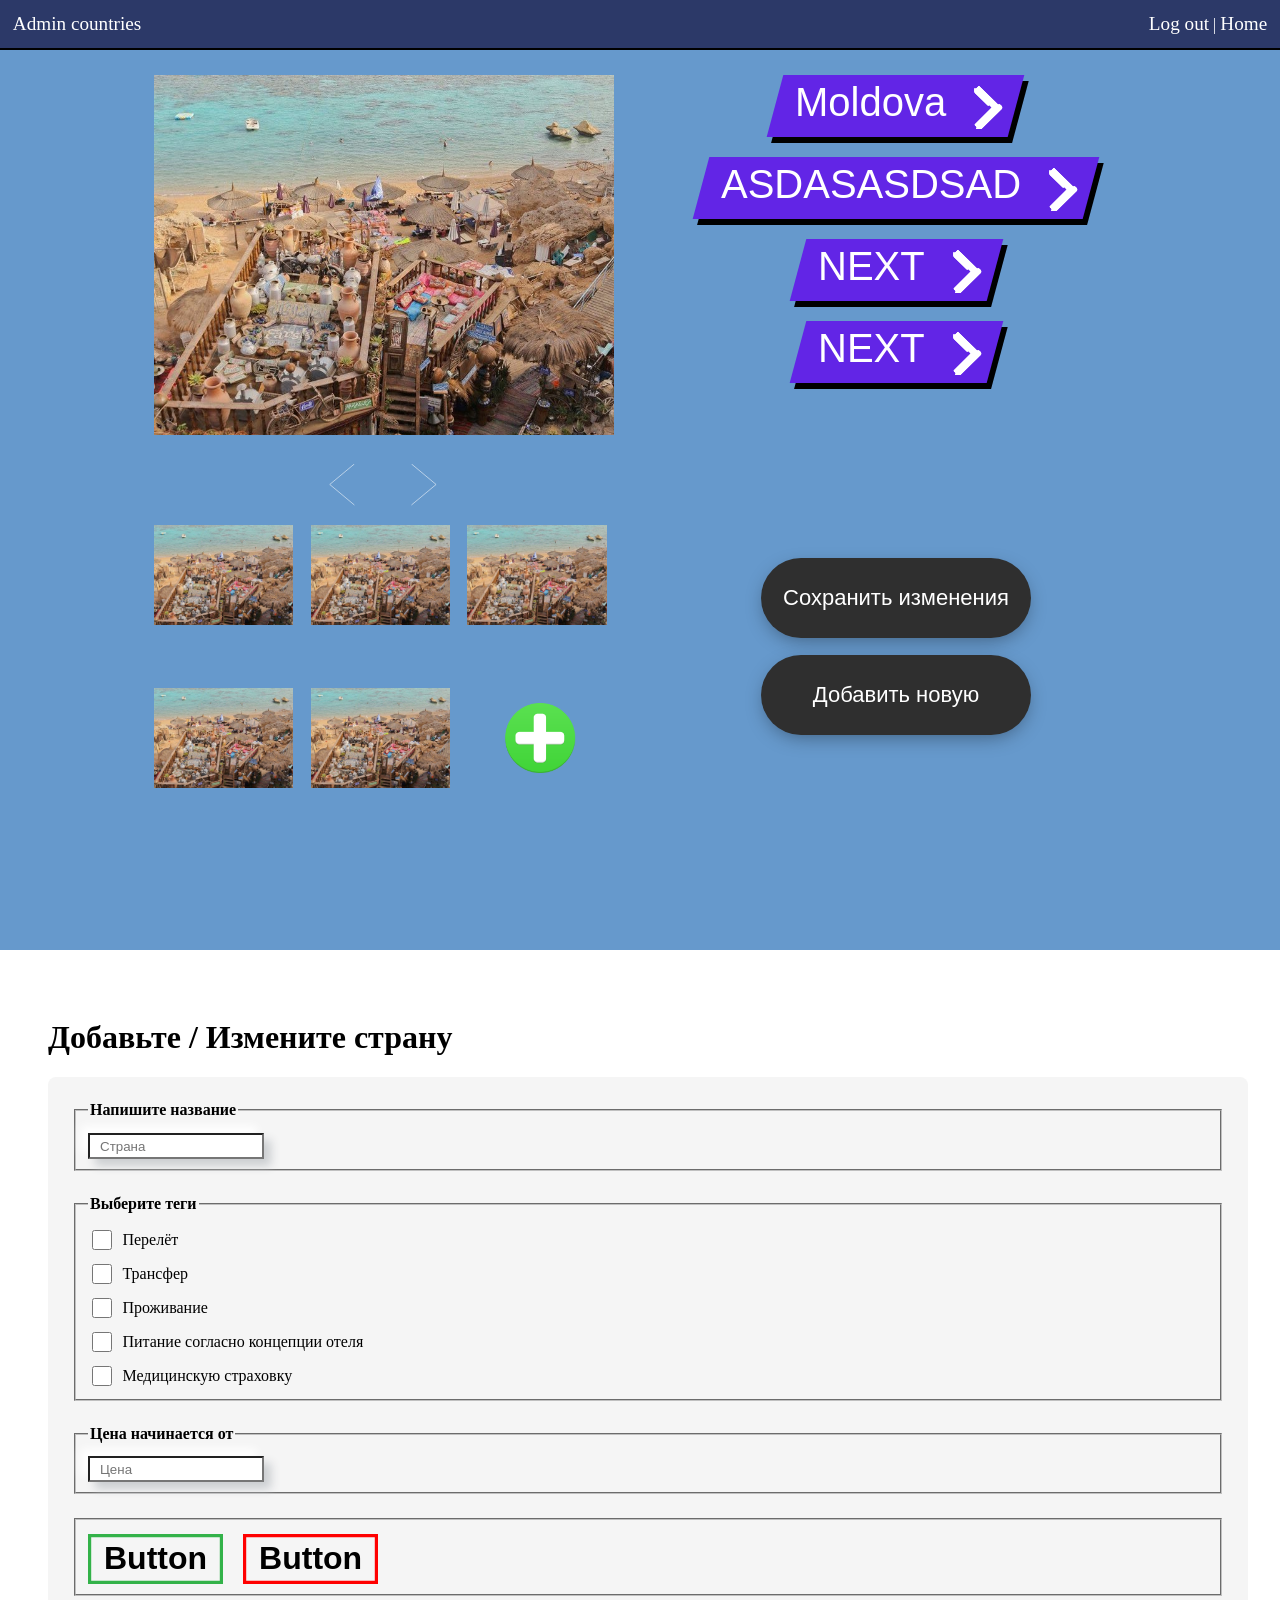
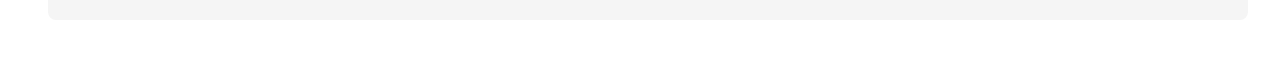
==== admin.html @ c145afe1 "Admin countries panel * FIX - need to add icon of delete photos * FIX - need to realize popup menu" ====
<!DOCTYPE html>
<html lang="eng">

<head>
  <meta charset="UTF-8">
  <title>Admin</title>
  <link rel="stylesheet" href="css/admin.css">

</head>


<body>
  <header>
    <a href="#">Admin countries</a>

    <div class="logout-container">
      <a href="#">Log out</a> |
      <a href="#">Home</a>
    </div>
  </header>

  <main>
    <div class="photos-container">
      <!-- <p>Country name</p> -->
      <div class="main-photo">
        <img src="content/image_swiper/Egypt_1.jpg" />
      </div>

      <div class="arrows-container">
        <button class="arrow left">
          <svg width="60px" height="80px" viewBox="0 0 50 80" xml:space="preserve">
            <polyline fill="none" stroke="#FFFFFF" stroke-width="1" stroke-linecap="round" stroke-linejoin="round"
              points="
          45.63,75.8 0.375,38.087 45.63,0.375 " />
          </svg>
        </button>
        <button class="arrow right">
          <svg xmlns="http://www.w3.org/2000/svg" xmlns:xlink="http://www.w3.org/1999/xlink" width="60px" height="80px"
            viewBox="0 0 50 80" xml:space="preserve">
            <polyline fill="none" stroke="#FFFFFF" stroke-width="1" stroke-linecap="round" stroke-linejoin="round"
              points="
          0.375,0.375 45.63,38.087 0.375,75.8 " />
          </svg>
        </button>
      </div>

      <div class="photoMain">
        <div class="photos-of-countries">
          <img class="photo" src="content/image_swiper/Egypt_1.jpg" />
          <img class="photo" src="content/image_swiper/Egypt_1.jpg" />
          <img class="photo" src="content/image_swiper/Egypt_1.jpg" />

          <img class="photo" src="content/image_swiper/Egypt_1.jpg" />
          <img class="photo" src="content/image_swiper/Egypt_1.jpg" />
          <img class="photo-add" src="content/+.png" />

        </div>
      </div>

    </div>

    <div class="countries-container">

      <div class="countries">
        <div class="countries-wrapper">
          <a class="cta" href="#">
            <span>Moldova</span>
            <span>
              <svg width="66px" height="43px" viewBox="0 0 66 43" version="1.1" xmlns="http://www.w3.org/2000/svg"
                xmlns:xlink="http://www.w3.org/1999/xlink">
                <g id="arrow" stroke="none" stroke-width="1" fill="none" fill-rule="evenodd">
                  <path class="one"
                    d="M40.1543933,3.89485454 L43.9763149,0.139296592 C44.1708311,-0.0518420739 44.4826329,-0.0518571125 44.6771675,0.139262789 L65.6916134,20.7848311 C66.0855801,21.1718824 66.0911863,21.8050225 65.704135,22.1989893 C65.7000188,22.2031791 65.6958657,22.2073326 65.6916762,22.2114492 L44.677098,42.8607841 C44.4825957,43.0519059 44.1708242,43.0519358 43.9762853,42.8608513 L40.1545186,39.1069479 C39.9575152,38.9134427 39.9546793,38.5968729 40.1481845,38.3998695 C40.1502893,38.3977268 40.1524132,38.395603 40.1545562,38.3934985 L56.9937789,21.8567812 C57.1908028,21.6632968 57.193672,21.3467273 57.0001876,21.1497035 C56.9980647,21.1475418 56.9959223,21.1453995 56.9937605,21.1432767 L40.1545208,4.60825197 C39.9574869,4.41477773 39.9546013,4.09820839 40.1480756,3.90117456 C40.1501626,3.89904911 40.1522686,3.89694235 40.1543933,3.89485454 Z"
                    fill="#FFFFFF"></path>
                  <path class="two"
                    d="M20.1543933,3.89485454 L23.9763149,0.139296592 C24.1708311,-0.0518420739 24.4826329,-0.0518571125 24.6771675,0.139262789 L45.6916134,20.7848311 C46.0855801,21.1718824 46.0911863,21.8050225 45.704135,22.1989893 C45.7000188,22.2031791 45.6958657,22.2073326 45.6916762,22.2114492 L24.677098,42.8607841 C24.4825957,43.0519059 24.1708242,43.0519358 23.9762853,42.8608513 L20.1545186,39.1069479 C19.9575152,38.9134427 19.9546793,38.5968729 20.1481845,38.3998695 C20.1502893,38.3977268 20.1524132,38.395603 20.1545562,38.3934985 L36.9937789,21.8567812 C37.1908028,21.6632968 37.193672,21.3467273 37.0001876,21.1497035 C36.9980647,21.1475418 36.9959223,21.1453995 36.9937605,21.1432767 L20.1545208,4.60825197 C19.9574869,4.41477773 19.9546013,4.09820839 20.1480756,3.90117456 C20.1501626,3.89904911 20.1522686,3.89694235 20.1543933,3.89485454 Z"
                    fill="#FFFFFF"></path>
                  <path class="three"
                    d="M0.154393339,3.89485454 L3.97631488,0.139296592 C4.17083111,-0.0518420739 4.48263286,-0.0518571125 4.67716753,0.139262789 L25.6916134,20.7848311 C26.0855801,21.1718824 26.0911863,21.8050225 25.704135,22.1989893 C25.7000188,22.2031791 25.6958657,22.2073326 25.6916762,22.2114492 L4.67709797,42.8607841 C4.48259567,43.0519059 4.17082418,43.0519358 3.97628526,42.8608513 L0.154518591,39.1069479 C-0.0424848215,38.9134427 -0.0453206733,38.5968729 0.148184538,38.3998695 C0.150289256,38.3977268 0.152413239,38.395603 0.154556228,38.3934985 L16.9937789,21.8567812 C17.1908028,21.6632968 17.193672,21.3467273 17.0001876,21.1497035 C16.9980647,21.1475418 16.9959223,21.1453995 16.9937605,21.1432767 L0.15452076,4.60825197 C-0.0425130651,4.41477773 -0.0453986756,4.09820839 0.148075568,3.90117456 C0.150162624,3.89904911 0.152268631,3.89694235 0.154393339,3.89485454 Z"
                    fill="#FFFFFF"></path>
                </g>
              </svg>
            </span>
          </a>
        </div>

        <div class="countries-wrapper">
          <a class="cta" href="#">
            <span>ASDASASDSAD</span>
            <span>
              <svg width="66px" height="43px" viewBox="0 0 66 43" version="1.1" xmlns="http://www.w3.org/2000/svg"
                xmlns:xlink="http://www.w3.org/1999/xlink">
                <g id="arrow" stroke="none" stroke-width="1" fill="none" fill-rule="evenodd">
                  <path class="one"
                    d="M40.1543933,3.89485454 L43.9763149,0.139296592 C44.1708311,-0.0518420739 44.4826329,-0.0518571125 44.6771675,0.139262789 L65.6916134,20.7848311 C66.0855801,21.1718824 66.0911863,21.8050225 65.704135,22.1989893 C65.7000188,22.2031791 65.6958657,22.2073326 65.6916762,22.2114492 L44.677098,42.8607841 C44.4825957,43.0519059 44.1708242,43.0519358 43.9762853,42.8608513 L40.1545186,39.1069479 C39.9575152,38.9134427 39.9546793,38.5968729 40.1481845,38.3998695 C40.1502893,38.3977268 40.1524132,38.395603 40.1545562,38.3934985 L56.9937789,21.8567812 C57.1908028,21.6632968 57.193672,21.3467273 57.0001876,21.1497035 C56.9980647,21.1475418 56.9959223,21.1453995 56.9937605,21.1432767 L40.1545208,4.60825197 C39.9574869,4.41477773 39.9546013,4.09820839 40.1480756,3.90117456 C40.1501626,3.89904911 40.1522686,3.89694235 40.1543933,3.89485454 Z"
                    fill="#FFFFFF"></path>
                  <path class="two"
                    d="M20.1543933,3.89485454 L23.9763149,0.139296592 C24.1708311,-0.0518420739 24.4826329,-0.0518571125 24.6771675,0.139262789 L45.6916134,20.7848311 C46.0855801,21.1718824 46.0911863,21.8050225 45.704135,22.1989893 C45.7000188,22.2031791 45.6958657,22.2073326 45.6916762,22.2114492 L24.677098,42.8607841 C24.4825957,43.0519059 24.1708242,43.0519358 23.9762853,42.8608513 L20.1545186,39.1069479 C19.9575152,38.9134427 19.9546793,38.5968729 20.1481845,38.3998695 C20.1502893,38.3977268 20.1524132,38.395603 20.1545562,38.3934985 L36.9937789,21.8567812 C37.1908028,21.6632968 37.193672,21.3467273 37.0001876,21.1497035 C36.9980647,21.1475418 36.9959223,21.1453995 36.9937605,21.1432767 L20.1545208,4.60825197 C19.9574869,4.41477773 19.9546013,4.09820839 20.1480756,3.90117456 C20.1501626,3.89904911 20.1522686,3.89694235 20.1543933,3.89485454 Z"
                    fill="#FFFFFF"></path>
                  <path class="three"
                    d="M0.154393339,3.89485454 L3.97631488,0.139296592 C4.17083111,-0.0518420739 4.48263286,-0.0518571125 4.67716753,0.139262789 L25.6916134,20.7848311 C26.0855801,21.1718824 26.0911863,21.8050225 25.704135,22.1989893 C25.7000188,22.2031791 25.6958657,22.2073326 25.6916762,22.2114492 L4.67709797,42.8607841 C4.48259567,43.0519059 4.17082418,43.0519358 3.97628526,42.8608513 L0.154518591,39.1069479 C-0.0424848215,38.9134427 -0.0453206733,38.5968729 0.148184538,38.3998695 C0.150289256,38.3977268 0.152413239,38.395603 0.154556228,38.3934985 L16.9937789,21.8567812 C17.1908028,21.6632968 17.193672,21.3467273 17.0001876,21.1497035 C16.9980647,21.1475418 16.9959223,21.1453995 16.9937605,21.1432767 L0.15452076,4.60825197 C-0.0425130651,4.41477773 -0.0453986756,4.09820839 0.148075568,3.90117456 C0.150162624,3.89904911 0.152268631,3.89694235 0.154393339,3.89485454 Z"
                    fill="#FFFFFF"></path>
                </g>
              </svg>
            </span>
          </a>
        </div>

        <div class="countries-wrapper">
          <a class="cta" href="#">
            <span>NEXT</span>
            <span>
              <svg width="66px" height="43px" viewBox="0 0 66 43" version="1.1" xmlns="http://www.w3.org/2000/svg"
                xmlns:xlink="http://www.w3.org/1999/xlink">
                <g id="arrow" stroke="none" stroke-width="1" fill="none" fill-rule="evenodd">
                  <path class="one"
                    d="M40.1543933,3.89485454 L43.9763149,0.139296592 C44.1708311,-0.0518420739 44.4826329,-0.0518571125 44.6771675,0.139262789 L65.6916134,20.7848311 C66.0855801,21.1718824 66.0911863,21.8050225 65.704135,22.1989893 C65.7000188,22.2031791 65.6958657,22.2073326 65.6916762,22.2114492 L44.677098,42.8607841 C44.4825957,43.0519059 44.1708242,43.0519358 43.9762853,42.8608513 L40.1545186,39.1069479 C39.9575152,38.9134427 39.9546793,38.5968729 40.1481845,38.3998695 C40.1502893,38.3977268 40.1524132,38.395603 40.1545562,38.3934985 L56.9937789,21.8567812 C57.1908028,21.6632968 57.193672,21.3467273 57.0001876,21.1497035 C56.9980647,21.1475418 56.9959223,21.1453995 56.9937605,21.1432767 L40.1545208,4.60825197 C39.9574869,4.41477773 39.9546013,4.09820839 40.1480756,3.90117456 C40.1501626,3.89904911 40.1522686,3.89694235 40.1543933,3.89485454 Z"
                    fill="#FFFFFF"></path>
                  <path class="two"
                    d="M20.1543933,3.89485454 L23.9763149,0.139296592 C24.1708311,-0.0518420739 24.4826329,-0.0518571125 24.6771675,0.139262789 L45.6916134,20.7848311 C46.0855801,21.1718824 46.0911863,21.8050225 45.704135,22.1989893 C45.7000188,22.2031791 45.6958657,22.2073326 45.6916762,22.2114492 L24.677098,42.8607841 C24.4825957,43.0519059 24.1708242,43.0519358 23.9762853,42.8608513 L20.1545186,39.1069479 C19.9575152,38.9134427 19.9546793,38.5968729 20.1481845,38.3998695 C20.1502893,38.3977268 20.1524132,38.395603 20.1545562,38.3934985 L36.9937789,21.8567812 C37.1908028,21.6632968 37.193672,21.3467273 37.0001876,21.1497035 C36.9980647,21.1475418 36.9959223,21.1453995 36.9937605,21.1432767 L20.1545208,4.60825197 C19.9574869,4.41477773 19.9546013,4.09820839 20.1480756,3.90117456 C20.1501626,3.89904911 20.1522686,3.89694235 20.1543933,3.89485454 Z"
                    fill="#FFFFFF"></path>
                  <path class="three"
                    d="M0.154393339,3.89485454 L3.97631488,0.139296592 C4.17083111,-0.0518420739 4.48263286,-0.0518571125 4.67716753,0.139262789 L25.6916134,20.7848311 C26.0855801,21.1718824 26.0911863,21.8050225 25.704135,22.1989893 C25.7000188,22.2031791 25.6958657,22.2073326 25.6916762,22.2114492 L4.67709797,42.8607841 C4.48259567,43.0519059 4.17082418,43.0519358 3.97628526,42.8608513 L0.154518591,39.1069479 C-0.0424848215,38.9134427 -0.0453206733,38.5968729 0.148184538,38.3998695 C0.150289256,38.3977268 0.152413239,38.395603 0.154556228,38.3934985 L16.9937789,21.8567812 C17.1908028,21.6632968 17.193672,21.3467273 17.0001876,21.1497035 C16.9980647,21.1475418 16.9959223,21.1453995 16.9937605,21.1432767 L0.15452076,4.60825197 C-0.0425130651,4.41477773 -0.0453986756,4.09820839 0.148075568,3.90117456 C0.150162624,3.89904911 0.152268631,3.89694235 0.154393339,3.89485454 Z"
                    fill="#FFFFFF"></path>
                </g>
              </svg>
            </span>
          </a>
        </div>

        <div class="countries-wrapper">
          <a class="cta" href="#">
            <span>NEXT</span>
            <span>
              <svg width="66px" height="43px" viewBox="0 0 66 43" version="1.1" xmlns="http://www.w3.org/2000/svg"
                xmlns:xlink="http://www.w3.org/1999/xlink">
                <g id="arrow" stroke="none" stroke-width="1" fill="none" fill-rule="evenodd">
                  <path class="one"
                    d="M40.1543933,3.89485454 L43.9763149,0.139296592 C44.1708311,-0.0518420739 44.4826329,-0.0518571125 44.6771675,0.139262789 L65.6916134,20.7848311 C66.0855801,21.1718824 66.0911863,21.8050225 65.704135,22.1989893 C65.7000188,22.2031791 65.6958657,22.2073326 65.6916762,22.2114492 L44.677098,42.8607841 C44.4825957,43.0519059 44.1708242,43.0519358 43.9762853,42.8608513 L40.1545186,39.1069479 C39.9575152,38.9134427 39.9546793,38.5968729 40.1481845,38.3998695 C40.1502893,38.3977268 40.1524132,38.395603 40.1545562,38.3934985 L56.9937789,21.8567812 C57.1908028,21.6632968 57.193672,21.3467273 57.0001876,21.1497035 C56.9980647,21.1475418 56.9959223,21.1453995 56.9937605,21.1432767 L40.1545208,4.60825197 C39.9574869,4.41477773 39.9546013,4.09820839 40.1480756,3.90117456 C40.1501626,3.89904911 40.1522686,3.89694235 40.1543933,3.89485454 Z"
                    fill="#FFFFFF"></path>
                  <path class="two"
                    d="M20.1543933,3.89485454 L23.9763149,0.139296592 C24.1708311,-0.0518420739 24.4826329,-0.0518571125 24.6771675,0.139262789 L45.6916134,20.7848311 C46.0855801,21.1718824 46.0911863,21.8050225 45.704135,22.1989893 C45.7000188,22.2031791 45.6958657,22.2073326 45.6916762,22.2114492 L24.677098,42.8607841 C24.4825957,43.0519059 24.1708242,43.0519358 23.9762853,42.8608513 L20.1545186,39.1069479 C19.9575152,38.9134427 19.9546793,38.5968729 20.1481845,38.3998695 C20.1502893,38.3977268 20.1524132,38.395603 20.1545562,38.3934985 L36.9937789,21.8567812 C37.1908028,21.6632968 37.193672,21.3467273 37.0001876,21.1497035 C36.9980647,21.1475418 36.9959223,21.1453995 36.9937605,21.1432767 L20.1545208,4.60825197 C19.9574869,4.41477773 19.9546013,4.09820839 20.1480756,3.90117456 C20.1501626,3.89904911 20.1522686,3.89694235 20.1543933,3.89485454 Z"
                    fill="#FFFFFF"></path>
                  <path class="three"
                    d="M0.154393339,3.89485454 L3.97631488,0.139296592 C4.17083111,-0.0518420739 4.48263286,-0.0518571125 4.67716753,0.139262789 L25.6916134,20.7848311 C26.0855801,21.1718824 26.0911863,21.8050225 25.704135,22.1989893 C25.7000188,22.2031791 25.6958657,22.2073326 25.6916762,22.2114492 L4.67709797,42.8607841 C4.48259567,43.0519059 4.17082418,43.0519358 3.97628526,42.8608513 L0.154518591,39.1069479 C-0.0424848215,38.9134427 -0.0453206733,38.5968729 0.148184538,38.3998695 C0.150289256,38.3977268 0.152413239,38.395603 0.154556228,38.3934985 L16.9937789,21.8567812 C17.1908028,21.6632968 17.193672,21.3467273 17.0001876,21.1497035 C16.9980647,21.1475418 16.9959223,21.1453995 16.9937605,21.1432767 L0.15452076,4.60825197 C-0.0425130651,4.41477773 -0.0453986756,4.09820839 0.148075568,3.90117456 C0.150162624,3.89904911 0.152268631,3.89694235 0.154393339,3.89485454 Z"
                    fill="#FFFFFF"></path>
                </g>
              </svg>
            </span>
          </a>
        </div>
      </div>

      <div class="buttons-container">
        <button class="buttons" id="btn">
          <p id="btnText">Сохранить изменения</p>
          <div class="check-box">
            <svg xmlns="http://www.w3.org/2000/svg" viewBox="0 0 50 50">
              <path fill="transparent" d="M14.1 27.2l7.1 7.2 16.7-16.8" />
            </svg>
          </div>
        </button>

        <button class="buttons add" id="#btn">
          <p id="#btnText">Добавить новую</p>
          <div class="check-box">
            <svg xmlns="http://www.w3.org/2000/svg" viewBox="0 0 50 50">
              <path fill="transparent" d="M14.1 27.2l7.1 7.2 16.7-16.8" />
            </svg>
          </div>
        </button>

      </div>

    </div>
  </main>

  <footer>
    <div class="popup-wrapper">
      <h1>Добавьте / Измените страну</h1>
      <div class="popup-grid">

        <form action="">
          <fieldset>
            <legend>Напишите название</legend>
            <div class="country-input">
              <input type="text" placeholder="Страна">
            </div>
          </fieldset>

          <fieldset>
            <legend>Выберите теги</legend>
            <div class="form__group">
              <input type="checkbox" id="fly" value="fly" name="fly">
              <label for="fly">Перелёт</label>
            </div>
            <div class="form__group">
              <input type="checkbox" id="transfer" value="transfer" name="transfer">
              <label for="transfer">Трансфер</label>
            </div>
            <div class="form__group">
              <input type="checkbox" id="accommodation" value="accommodation" name="accommodation">
              <label for="accommodation">Проживание</label>
            </div>

            <div class="form__group">
              <input type="checkbox" id="nutrition" value="nutrition" name="nutrition">
              <label for="nutrition">Питание согласно концепции отеля</label>
            </div>

            <div class="form__group">
              <input type="checkbox" id="insurance" value="insurance" name="insurance">
              <label for="insurance">Медицинскую страховку</label>
            </div>
          </fieldset>

          <fieldset>
            <legend>Цена начинается от</legend>
            <div class="price-input">
              <input type="text" placeholder="Цена">
            </div>
          </fieldset>

          <fieldset>
            <button class="submit1">Button</button>
            <button class="reject1">Button</button>
          </fieldset>
        </form>

      </div>
    </div>

  </footer>

</body>

<script src="js/admin.js"></script>

</html>
---- css/admin.css ----
/*Body*/
body {
    display: flex;
    flex-direction: column;
    margin: 0px;
    padding: 0px;
    height: 100vh;
    /* overflow-y: hidden; */
}

header {
    display: flex;
    justify-content: space-between;
    border-bottom: 2px solid black;
    padding: 1%;
    background-color: #2c3968;
    color: white;
}

header a {
    color: white;
    text-decoration: none;
    font-size: 1.2rem;
}

header a:hover {
    color: red;
}

/*Main*/
main {
    display: grid;
    grid-template-columns: 50% 50%;
    background-color: #6699CC;
    height: inherit;
    padding: 0 10% 0 10%;
}

/* .photos-container {
    display: grid;
    grid-template-rows: 50% 10% 30%;
    justify-content: center;
    height: inherit;

} */

.photos-container {
    display: flex;
    /* justify-content: center; */
    flex-direction: column;
    height: inherit;
    width: inherit;
    row-gap: 2%;
    padding: 5%;

}

/* .photos-container p{
    padding: 5px;
} */

.main-photo {
    height: 40%;
    border-radius: 5%;
    transition: all .2s ease-in-out;
}

.main-photo>img {
    position: relative;
    height: 100%;
    width: 100%;
    object-fit: cover;
}

.main-photo:hover {
    filter: blur(2px);
    transform: scale(1.02);
    /* position: absolute; */
    /* background-repeat: no-repeat; */
    /* background-image: url('/content/+.png'); */
}

/*Arrows*/
.arrows-container {
    display: flex;
    height: 5%;
    justify-content: center;
    padding: 1%;
}

.arrows-container button {
    -webkit-appearance: none;
    background: transparent;
    border: 0;
    outline: 0;
}

.arrows-container svg {
    padding: 5px;
    height: 100%;
}

.arrow {
    cursor: pointer;
    height: 100%;
}

.left:hover polyline,
.left:focus polyline {
    stroke-width: 3;
}

.left:active polyline {
    stroke-width: 6;
    transition: all 100ms ease-in-out;
}

.right:hover polyline,
.right:focus polyline {
    stroke-width: 3;
}

.right:active polyline {
    stroke-width: 6;
    transition: all 100ms ease-in-out;
}

polyline {
    transition: all 250ms ease-in-out;
}

/*Photos of countries*/
.photos-of-countries {
    display: grid;
    height: 100%;
    grid-gap: 10px;
    grid-template-columns: 1fr 1fr 1fr;
    grid-template-rows: auto;
    overflow-y: scroll;
}

.photo {
    width: 95%;
    height: 100px;
    object-fit: cover;
    transition: all .2s ease-in-out;
}

.photo:hover {
    transform: scale(0.9);
    border-radius: 10%;
    border: 2px solid #04ff2e;
}

.photoMain {
    height: 35%;
}

.photo-add {
    width: 100%;
    height: 100px;
    object-fit: contain;
    transform: scale(0.7, 0.7);
    transition: all .2s ease-in-out;
}

.photo-add:hover {
    transform: scale(1);
}

/*Countries button*/
.countries-container {
    margin: 3%;
}

.countries {
    height: 50%;
    overflow-y: scroll;
}

.countries-wrapper {
    display: flex;
    flex-direction: row;
    justify-content: center;
    padding: 10px;
}

.countries-wrapper a:active{
    box-shadow: 0 0 9e9q inset #0009;
    color: #fff;
}

.cta {
    display: flex;
    padding: 5px 20px;
    text-decoration: none;
    font-family: 'Poppins', sans-serif;
    font-size: 40px;
    color: white;
    background: #6225E6;
    transition: 1s;
    box-shadow: 6px 6px 0 black;
    transform: skewX(-15deg);
}

.cta:focus {
    outline: none;
}

.cta:hover {
    transition: 0.5s;
    box-shadow: 10px 10px 0 #FBC638;
}

.cta span:nth-child(2) {
    transition: 0.5s;
    margin-right: 0px;
}

.cta:hover span:nth-child(2) {
    transition: 0.5s;
    margin-right: 45px;
}

span {
    transform: skewX(15deg)
}

span:nth-child(2) {
    width: 20px;
    margin-left: 30px;
    position: relative;
    top: 12%;
}

/**************SVG****************/
path.one {
    transition: 0.4s;
    transform: translateX(-60%);
}

path.two {
    transition: 0.5s;
    transform: translateX(-30%);
}

.cta:hover path.three {
    animation: color_anim 1s infinite 0.2s;
}

.cta:hover path.one {
    transform: translateX(0%);
    animation: color_anim 1s infinite 0.6s;
}

.cta:hover path.two {
    transform: translateX(0%);
    animation: color_anim 1s infinite 0.4s;
}

/* SVG animations */

@keyframes color_anim {
    0% {
        fill: white;
    }

    50% {
        fill: #FBC638;
    }

    100% {
        fill: white;
    }
}

/*Buttons contaienr*/
.buttons-container {
    margin: 5%;
    display: flex;
    flex-direction: column;
    justify-content: center;
    align-items: center;
}

.buttons {
    margin: 2%;
    width: 270px;
    height: 80px;
    border: none;
    outline: none;
    background: #2f2f2f;
    color: #fff;
    font-size: 22px;
    border-radius: 40px;
    text-align: center;
    box-shadow: 0 6px 20px -5px rgba(0, 0, 0, 0.4);
    position: relative;
    overflow: hidden;
    cursor: pointer;
    transition: 0.6s ease-in;
}

.buttons:hover {
    background: #33b249;
    /* background: #ff2b75; */
}

.check-box {
    width: 80px;
    height: 80px;
    border-radius: 40px;
    box-shadow: 0 0 12px -2px rgba(0, 0, 0, 0.5);
    position: absolute;
    top: 0;
    right: -40px;
    opacity: 0;
}

.check-box svg {
    width: 40px;
    margin: 20px;
}

svg path {
    stroke-width: 3;
    stroke: #fff;
    stroke-dasharray: 34;
    stroke-dashoffset: 34;
    stroke-linecap: round;
}

.active {
    background: #33b249;
    /* background: #ff2b75; */
    transition: 1s;
}

.add:active{
    box-shadow: 0 0 9e9q inset #0009;
    color: #fff;
}

.active .check-box {
    right: 0;
    opacity: 1;
    transition: 1s;
}

.active p {
    margin-right: 90px;
    transition: 1s;
}

.active svg path {
    stroke-dashoffset: 0;
    transition: 1s;
    transition-delay: 1s;
}

.add:hover {
    background-color: orange;
}


/*Checkboxes*/
.popup-wrapper {
    max-width: 75rem;
    width: 100%;
    padding: min(3rem, 5vw);
}

.popup-grid {
    display: grid;
    grid-template-columns: repeat(auto-fit, minmax(20rem, 1fr));
    gap: 3rem;
}

form {
    padding: 1.5rem;
    background-color: rgba(245, 245, 245);
    border-radius: 0.5rem;
}

legend {
    font-weight: 700;
}

fieldset>*+* {
    margin-top: 0.5rem;
}

form>*+* {
    margin-top: 1.5rem;
}

.form__group {
    display: flex;
    align-items: center;
}

input[type="checkbox"],
input[type="radio"] {
    width: 1.5em;
    height: 1.5em;
    margin-right: 0.65rem;
}

/*Country name*/
.country-input input {
    width: 12em;
    height: 1.5em;
    padding-left: 10px;
    box-shadow: 7px 7px 10px #cbced1, -7px -7px 10px white;
}

.price-input input {
    width: 12em;
    height: 1.5em;
    padding-left: 10px;
    box-shadow: 7px 7px 10px #cbced1, -7px -7px 10px white;
}

/*Buttons submit - reject of popup*/
.submit1{
    --c: #33b249;
    /* the color*/

    box-shadow: 0 0 0 .1em inset var(--c);
    --_g: linear-gradient(var(--c) 0 0) no-repeat;
    background:
        var(--_g) calc(var(--_p, 0%) - 100%) 0%,
        var(--_g) calc(200% - var(--_p, 0%)) 0%,
        var(--_g) calc(var(--_p, 0%) - 100%) 100%,
        var(--_g) calc(200% - var(--_p, 0%)) 100%;
    background-size: 50.5% calc(var(--_p, 0%)/2 + .5%);
    outline-offset: .1em;
    transition: background-size .4s, background-position 0s .4s;
}

.submit1:hover{
    --_p: 100%;
    transition: background-position .4s, background-size 0s;
}

.submit1:active{
    box-shadow: 0 0 9e9q inset #0009;
    background-color: var(--c);
    color: #fff;
}

.reject1 {
    --c: red;
    /* the color*/

    box-shadow: 0 0 0 .1em inset var(--c);
    --_g: linear-gradient(var(--c) 0 0) no-repeat;
    background:
        var(--_g) calc(var(--_p, 0%) - 100%) 0%,
        var(--_g) calc(200% - var(--_p, 0%)) 0%,
        var(--_g) calc(var(--_p, 0%) - 100%) 100%,
        var(--_g) calc(200% - var(--_p, 0%)) 100%;
    background-size: 50.5% calc(var(--_p, 0%)/2 + .5%);
    outline-offset: .1em;
    transition: background-size .4s, background-position 0s .4s;
}

.reject1:hover {
    --_p: 100%;
    transition: background-position .4s, background-size 0s;
}

.reject1:active {
    box-shadow: 0 0 9e9q inset #0009;
    background-color: var(--c);
    color: #fff;
}

.submit1, .reject1 {
    font-size: 2rem;
    cursor: pointer;
    padding: .2em .5em;
    font-weight: bold;
    border: none;
    margin-right: 0.5em;
}
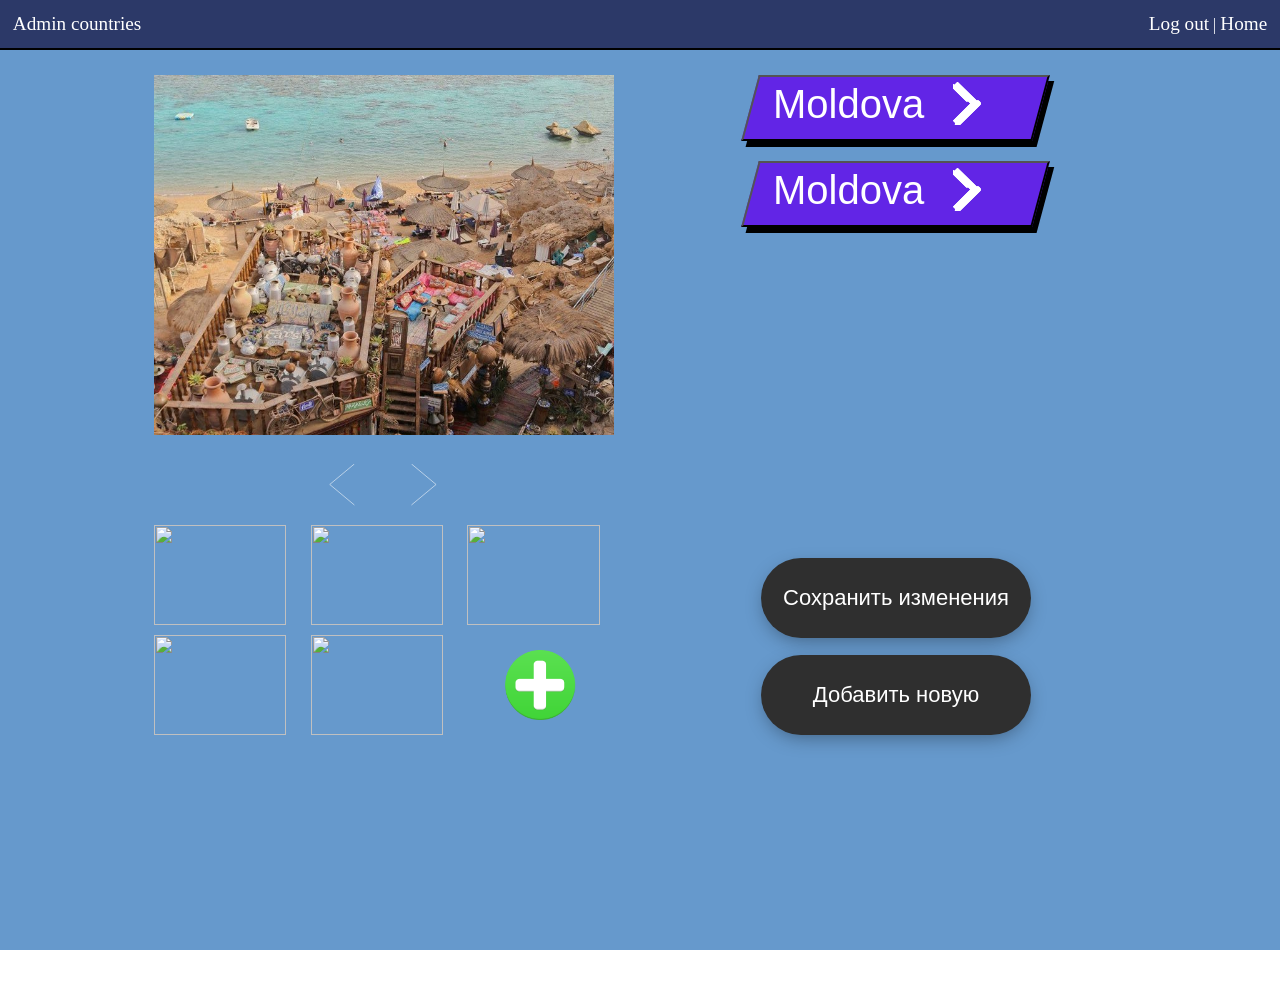
==== commit 72c8ec19: "add popup menu, accordions, change main photo on click" ====
--- a/admin.html
+++ b/admin.html
@@ -5,7 +5,7 @@
   <meta charset="UTF-8">
   <title>Admin</title>
   <link rel="stylesheet" href="css/admin.css">
-
+  <!-- <link rel="stylesheet" href="https://www.w3schools.com/w3css/4/w3.css"> -->
 </head>
 
 
@@ -46,12 +46,16 @@
 
       <div class="photoMain">
         <div class="photos-of-countries">
-          <img class="photo" src="content/image_swiper/Egypt_1.jpg" />
-          <img class="photo" src="content/image_swiper/Egypt_1.jpg" />
-          <img class="photo" src="content/image_swiper/Egypt_1.jpg" />
-
-          <img class="photo" src="content/image_swiper/Egypt_1.jpg" />
-          <img class="photo" src="content/image_swiper/Egypt_1.jpg" />
+          <img onclick="changeMainPhoto(this)" class="photo"
+            src="https://external-content.duckduckgo.com/iu/?u=https%3A%2F%2Fwallpapercave.com%2Fwp%2Fwp4424332.jpg&f=1&nofb=1&ipt=497df2d5ac48f65b2c3e7284be44091b52e3f85a0ad757026fb3b4452eb7c94e&ipo=images" />
+          <img onclick="changeMainPhoto(this)" class="photo"
+            src="https://external-content.duckduckgo.com/iu/?u=https%3A%2F%2Fwww.hdwallpapers.in%2Fdownload%2Fcity_skyscraper_building_dubai_night_road_yacht_hd_travel-HD.jpg&f=1&nofb=1&ipt=88df42e66428768288b4549733e44b7d655726eced2a3eab4247b88e8e3aa6eb&ipo=images" />
+          <img onclick="changeMainPhoto(this)" class="photo"
+            src="https://external-content.duckduckgo.com/iu/?u=http%3A%2F%2Fwww.tripdezire.com%2Fwp-content%2Fuploads%2F2017%2F06%2Fhd-pics-photos-travel-amazing-best-tour-places-desktop-background-wallpaper.jpg&f=1&nofb=1&ipt=5c045e87d905c934f0ea16d12bd372b54b92e0d8ec8ca08f17467765abdafd72&ipo=images" />
+          <img onclick="changeMainPhoto(this)" class="photo"
+            src="https://external-content.duckduckgo.com/iu/?u=http%3A%2F%2Fwelikeit.fr%2Fwp-content%2Fuploads%2F2015%2F06%2Fimg_4091-copie.jpg&f=1&nofb=1&ipt=010336a75dc0545adb2b1adc169efbfea665ae5294ce8ee4f1d8c8c17ca9d60f&ipo=images" />
+          <img onclick="changeMainPhoto(this)" class="photo"
+            src="https://external-content.duckduckgo.com/iu/?u=https%3A%2F%2Fwww.teahub.io%2Fphotos%2Ffull%2F320-3204131_tours-and-travels-background.jpg&f=1&nofb=1&ipt=df60fc749dec1dadc887035b259b8b31ea9813c1952cbc4ce105b4d20dcf0ac2&ipo=images" />
           <img class="photo-add" src="content/+.png" />
 
         </div>
@@ -62,8 +66,9 @@
     <div class="countries-container">
 
       <div class="countries">
+
         <div class="countries-wrapper">
-          <a class="cta" href="#">
+          <button class="cta accordion">
             <span>Moldova</span>
             <span>
               <svg width="66px" height="43px" viewBox="0 0 66 43" version="1.1" xmlns="http://www.w3.org/2000/svg"
@@ -81,12 +86,21 @@
                 </g>
               </svg>
             </span>
-          </a>
+          </button>
+          <div class="panel">
+            Lorem ipsum dolor sit, amet consectetur adipisicing elit. Nihil accusantium cupiditate illo excepturi
+            quisquam
+            ad, recusandae saepe ea nulla mollitia? Voluptates similique, autem quod quo harum expedita eos! Temporibus,
+            officia!
+            <button onclick="openPopUp()">Edit</button>
+
+          </div>
         </div>
 
+
         <div class="countries-wrapper">
-          <a class="cta" href="#">
-            <span>ASDASASDSAD</span>
+          <button class="cta accordion">
+            <span>Moldova</span>
             <span>
               <svg width="66px" height="43px" viewBox="0 0 66 43" version="1.1" xmlns="http://www.w3.org/2000/svg"
                 xmlns:xlink="http://www.w3.org/1999/xlink">
@@ -103,52 +117,17 @@
                 </g>
               </svg>
             </span>
-          </a>
+          </button>
+          <div class="panel">
+            Lorem ipsum dolor sit, amet consectetur adipisicing elit. Nihil accusantium cupiditate illo excepturi
+            quisquam
+            ad, recusandae saepe ea nulla mollitia? Voluptates similique, autem quod quo harum expedita eos! Temporibus,
+            officia!
+            <button onclick="openPopUp()">Edit</button>
+
+          </div>
         </div>
 
-        <div class="countries-wrapper">
-          <a class="cta" href="#">
-            <span>NEXT</span>
-            <span>
-              <svg width="66px" height="43px" viewBox="0 0 66 43" version="1.1" xmlns="http://www.w3.org/2000/svg"
-                xmlns:xlink="http://www.w3.org/1999/xlink">
-                <g id="arrow" stroke="none" stroke-width="1" fill="none" fill-rule="evenodd">
-                  <path class="one"
-                    d="M40.1543933,3.89485454 L43.9763149,0.139296592 C44.1708311,-0.0518420739 44.4826329,-0.0518571125 44.6771675,0.139262789 L65.6916134,20.7848311 C66.0855801,21.1718824 66.0911863,21.8050225 65.704135,22.1989893 C65.7000188,22.2031791 65.6958657,22.2073326 65.6916762,22.2114492 L44.677098,42.8607841 C44.4825957,43.0519059 44.1708242,43.0519358 43.9762853,42.8608513 L40.1545186,39.1069479 C39.9575152,38.9134427 39.9546793,38.5968729 40.1481845,38.3998695 C40.1502893,38.3977268 40.1524132,38.395603 40.1545562,38.3934985 L56.9937789,21.8567812 C57.1908028,21.6632968 57.193672,21.3467273 57.0001876,21.1497035 C56.9980647,21.1475418 56.9959223,21.1453995 56.9937605,21.1432767 L40.1545208,4.60825197 C39.9574869,4.41477773 39.9546013,4.09820839 40.1480756,3.90117456 C40.1501626,3.89904911 40.1522686,3.89694235 40.1543933,3.89485454 Z"
-                    fill="#FFFFFF"></path>
-                  <path class="two"
-                    d="M20.1543933,3.89485454 L23.9763149,0.139296592 C24.1708311,-0.0518420739 24.4826329,-0.0518571125 24.6771675,0.139262789 L45.6916134,20.7848311 C46.0855801,21.1718824 46.0911863,21.8050225 45.704135,22.1989893 C45.7000188,22.2031791 45.6958657,22.2073326 45.6916762,22.2114492 L24.677098,42.8607841 C24.4825957,43.0519059 24.1708242,43.0519358 23.9762853,42.8608513 L20.1545186,39.1069479 C19.9575152,38.9134427 19.9546793,38.5968729 20.1481845,38.3998695 C20.1502893,38.3977268 20.1524132,38.395603 20.1545562,38.3934985 L36.9937789,21.8567812 C37.1908028,21.6632968 37.193672,21.3467273 37.0001876,21.1497035 C36.9980647,21.1475418 36.9959223,21.1453995 36.9937605,21.1432767 L20.1545208,4.60825197 C19.9574869,4.41477773 19.9546013,4.09820839 20.1480756,3.90117456 C20.1501626,3.89904911 20.1522686,3.89694235 20.1543933,3.89485454 Z"
-                    fill="#FFFFFF"></path>
-                  <path class="three"
-                    d="M0.154393339,3.89485454 L3.97631488,0.139296592 C4.17083111,-0.0518420739 4.48263286,-0.0518571125 4.67716753,0.139262789 L25.6916134,20.7848311 C26.0855801,21.1718824 26.0911863,21.8050225 25.704135,22.1989893 C25.7000188,22.2031791 25.6958657,22.2073326 25.6916762,22.2114492 L4.67709797,42.8607841 C4.48259567,43.0519059 4.17082418,43.0519358 3.97628526,42.8608513 L0.154518591,39.1069479 C-0.0424848215,38.9134427 -0.0453206733,38.5968729 0.148184538,38.3998695 C0.150289256,38.3977268 0.152413239,38.395603 0.154556228,38.3934985 L16.9937789,21.8567812 C17.1908028,21.6632968 17.193672,21.3467273 17.0001876,21.1497035 C16.9980647,21.1475418 16.9959223,21.1453995 16.9937605,21.1432767 L0.15452076,4.60825197 C-0.0425130651,4.41477773 -0.0453986756,4.09820839 0.148075568,3.90117456 C0.150162624,3.89904911 0.152268631,3.89694235 0.154393339,3.89485454 Z"
-                    fill="#FFFFFF"></path>
-                </g>
-              </svg>
-            </span>
-          </a>
-        </div>
-
-        <div class="countries-wrapper">
-          <a class="cta" href="#">
-            <span>NEXT</span>
-            <span>
-              <svg width="66px" height="43px" viewBox="0 0 66 43" version="1.1" xmlns="http://www.w3.org/2000/svg"
-                xmlns:xlink="http://www.w3.org/1999/xlink">
-                <g id="arrow" stroke="none" stroke-width="1" fill="none" fill-rule="evenodd">
-                  <path class="one"
-                    d="M40.1543933,3.89485454 L43.9763149,0.139296592 C44.1708311,-0.0518420739 44.4826329,-0.0518571125 44.6771675,0.139262789 L65.6916134,20.7848311 C66.0855801,21.1718824 66.0911863,21.8050225 65.704135,22.1989893 C65.7000188,22.2031791 65.6958657,22.2073326 65.6916762,22.2114492 L44.677098,42.8607841 C44.4825957,43.0519059 44.1708242,43.0519358 43.9762853,42.8608513 L40.1545186,39.1069479 C39.9575152,38.9134427 39.9546793,38.5968729 40.1481845,38.3998695 C40.1502893,38.3977268 40.1524132,38.395603 40.1545562,38.3934985 L56.9937789,21.8567812 C57.1908028,21.6632968 57.193672,21.3467273 57.0001876,21.1497035 C56.9980647,21.1475418 56.9959223,21.1453995 56.9937605,21.1432767 L40.1545208,4.60825197 C39.9574869,4.41477773 39.9546013,4.09820839 40.1480756,3.90117456 C40.1501626,3.89904911 40.1522686,3.89694235 40.1543933,3.89485454 Z"
-                    fill="#FFFFFF"></path>
-                  <path class="two"
-                    d="M20.1543933,3.89485454 L23.9763149,0.139296592 C24.1708311,-0.0518420739 24.4826329,-0.0518571125 24.6771675,0.139262789 L45.6916134,20.7848311 C46.0855801,21.1718824 46.0911863,21.8050225 45.704135,22.1989893 C45.7000188,22.2031791 45.6958657,22.2073326 45.6916762,22.2114492 L24.677098,42.8607841 C24.4825957,43.0519059 24.1708242,43.0519358 23.9762853,42.8608513 L20.1545186,39.1069479 C19.9575152,38.9134427 19.9546793,38.5968729 20.1481845,38.3998695 C20.1502893,38.3977268 20.1524132,38.395603 20.1545562,38.3934985 L36.9937789,21.8567812 C37.1908028,21.6632968 37.193672,21.3467273 37.0001876,21.1497035 C36.9980647,21.1475418 36.9959223,21.1453995 36.9937605,21.1432767 L20.1545208,4.60825197 C19.9574869,4.41477773 19.9546013,4.09820839 20.1480756,3.90117456 C20.1501626,3.89904911 20.1522686,3.89694235 20.1543933,3.89485454 Z"
-                    fill="#FFFFFF"></path>
-                  <path class="three"
-                    d="M0.154393339,3.89485454 L3.97631488,0.139296592 C4.17083111,-0.0518420739 4.48263286,-0.0518571125 4.67716753,0.139262789 L25.6916134,20.7848311 C26.0855801,21.1718824 26.0911863,21.8050225 25.704135,22.1989893 C25.7000188,22.2031791 25.6958657,22.2073326 25.6916762,22.2114492 L4.67709797,42.8607841 C4.48259567,43.0519059 4.17082418,43.0519358 3.97628526,42.8608513 L0.154518591,39.1069479 C-0.0424848215,38.9134427 -0.0453206733,38.5968729 0.148184538,38.3998695 C0.150289256,38.3977268 0.152413239,38.395603 0.154556228,38.3934985 L16.9937789,21.8567812 C17.1908028,21.6632968 17.193672,21.3467273 17.0001876,21.1497035 C16.9980647,21.1475418 16.9959223,21.1453995 16.9937605,21.1432767 L0.15452076,4.60825197 C-0.0425130651,4.41477773 -0.0453986756,4.09820839 0.148075568,3.90117456 C0.150162624,3.89904911 0.152268631,3.89694235 0.154393339,3.89485454 Z"
-                    fill="#FFFFFF"></path>
-                </g>
-              </svg>
-            </span>
-          </a>
-        </div>
       </div>
 
       <div class="buttons-container">
@@ -162,7 +141,7 @@
         </button>
 
         <button class="buttons add" id="#btn">
-          <p id="#btnText">Добавить новую</p>
+          <p id="#btnText" onclick="openPopUp()">Добавить новую</p>
           <div class="check-box">
             <svg xmlns="http://www.w3.org/2000/svg" viewBox="0 0 50 50">
               <path fill="transparent" d="M14.1 27.2l7.1 7.2 16.7-16.8" />
@@ -175,7 +154,7 @@
     </div>
   </main>
 
-  <footer>
+  <div class="popup">
     <div class="popup-wrapper">
       <h1>Добавьте / Измените страну</h1>
       <div class="popup-grid">
@@ -222,18 +201,19 @@
           </fieldset>
 
           <fieldset>
-            <button class="submit1">Button</button>
-            <button class="reject1">Button</button>
+            <div onclick="submit()" class="submit1">Ок</div>
+            <div onclick="reject()" class="reject1">Х</div>
           </fieldset>
         </form>
 
       </div>
     </div>
-
-  </footer>
+  </div>
 
 </body>
 
 <script src="js/admin.js"></script>
+<script src="js/accordion.js"></script>
+<script src="js/popup.js"></script>
 
 </html>
--- a/css/admin.css
+++ b/css/admin.css
@@ -5,7 +5,7 @@
     margin: 0px;
     padding: 0px;
     height: 100vh;
-    /* overflow-y: hidden; */
+    overflow-y: hidden;
 }
 
 header {
@@ -135,7 +135,7 @@
     height: 100%;
     grid-gap: 10px;
     grid-template-columns: 1fr 1fr 1fr;
-    grid-template-rows: auto;
+    grid-template-rows: max-content;
     overflow-y: scroll;
 }
 
@@ -180,12 +180,13 @@
 
 .countries-wrapper {
     display: flex;
-    flex-direction: row;
+    flex-direction: column;
+    align-items: center;
     justify-content: center;
     padding: 10px;
 }
 
-.countries-wrapper a:active{
+.countries-wrapper a:active {
     box-shadow: 0 0 9e9q inset #0009;
     color: #fff;
 }
@@ -227,7 +228,7 @@
 }
 
 span:nth-child(2) {
-    width: 20px;
+    /* width: 20px; */
     margin-left: 30px;
     position: relative;
     top: 12%;
@@ -336,7 +337,7 @@
     transition: 1s;
 }
 
-.add:active{
+.add:active {
     box-shadow: 0 0 9e9q inset #0009;
     color: #fff;
 }
@@ -363,66 +364,9 @@
 }
 
 
-/*Checkboxes*/
-.popup-wrapper {
-    max-width: 75rem;
-    width: 100%;
-    padding: min(3rem, 5vw);
-}
-
-.popup-grid {
-    display: grid;
-    grid-template-columns: repeat(auto-fit, minmax(20rem, 1fr));
-    gap: 3rem;
-}
-
-form {
-    padding: 1.5rem;
-    background-color: rgba(245, 245, 245);
-    border-radius: 0.5rem;
-}
-
-legend {
-    font-weight: 700;
-}
-
-fieldset>*+* {
-    margin-top: 0.5rem;
-}
-
-form>*+* {
-    margin-top: 1.5rem;
-}
-
-.form__group {
-    display: flex;
-    align-items: center;
-}
-
-input[type="checkbox"],
-input[type="radio"] {
-    width: 1.5em;
-    height: 1.5em;
-    margin-right: 0.65rem;
-}
-
-/*Country name*/
-.country-input input {
-    width: 12em;
-    height: 1.5em;
-    padding-left: 10px;
-    box-shadow: 7px 7px 10px #cbced1, -7px -7px 10px white;
-}
-
-.price-input input {
-    width: 12em;
-    height: 1.5em;
-    padding-left: 10px;
-    box-shadow: 7px 7px 10px #cbced1, -7px -7px 10px white;
-}
 
 /*Buttons submit - reject of popup*/
-.submit1{
+.submit1 {
     --c: #33b249;
     /* the color*/
 
@@ -438,12 +382,12 @@
     transition: background-size .4s, background-position 0s .4s;
 }
 
-.submit1:hover{
+.submit1:hover {
     --_p: 100%;
     transition: background-position .4s, background-size 0s;
 }
 
-.submit1:active{
+.submit1:active {
     box-shadow: 0 0 9e9q inset #0009;
     background-color: var(--c);
     color: #fff;
@@ -476,11 +420,98 @@
     color: #fff;
 }
 
-.submit1, .reject1 {
+.submit1,
+.reject1 {
     font-size: 2rem;
     cursor: pointer;
     padding: .2em .5em;
     font-weight: bold;
     border: none;
     margin-right: 0.5em;
+}
+
+
+/* Accordion */
+.accordion {
+    cursor: pointer;
+}
+
+.panel {
+    padding: 0 18px;
+    display: flex;
+    flex-direction: column;
+    background-color: white;
+    max-height: 0;
+    overflow: hidden;
+    transition: max-height 0.2s ease-out;
+}
+
+/*Checkboxes*/
+.popup {
+    position: fixed;
+    display: flex;
+    align-items: center;
+    justify-content: center;
+    width: calc(100% - 0%);
+    height: calc(100% - 0%);
+    /* margin: 0% 10% 0 10%; */
+    background-color: rgba(0, 0, 0, 0.61);
+
+    backdrop-filter: blur(2px);
+    /* opacity: 0.; */
+}
+
+.popup-wrapper {
+    background-color: orange;
+}
+
+.popup-grid {
+    display: grid;
+    grid-template-columns: repeat(auto-fit, minmax(20rem, 1fr));
+    gap: 3rem;
+}
+
+form {
+    padding: 1.5rem;
+    background-color: rgba(245, 245, 245);
+    border-radius: 0.5rem;
+}
+
+legend {
+    font-weight: 700;
+}
+
+fieldset>*+* {
+    margin-top: 0.5rem;
+}
+
+form>*+* {
+    margin-top: 1.5rem;
+}
+
+.form__group {
+    display: flex;
+    align-items: center;
+}
+
+input[type="checkbox"],
+input[type="radio"] {
+    width: 1.5em;
+    height: 1.5em;
+    margin-right: 0.65rem;
+}
+
+/*Country name*/
+.country-input input {
+    width: 12em;
+    height: 1.5em;
+    padding-left: 10px;
+    box-shadow: 7px 7px 10px #cbced1, -7px -7px 10px white;
+}
+
+.price-input input {
+    width: 12em;
+    height: 1.5em;
+    padding-left: 10px;
+    box-shadow: 7px 7px 10px #cbced1, -7px -7px 10px white;
 }
